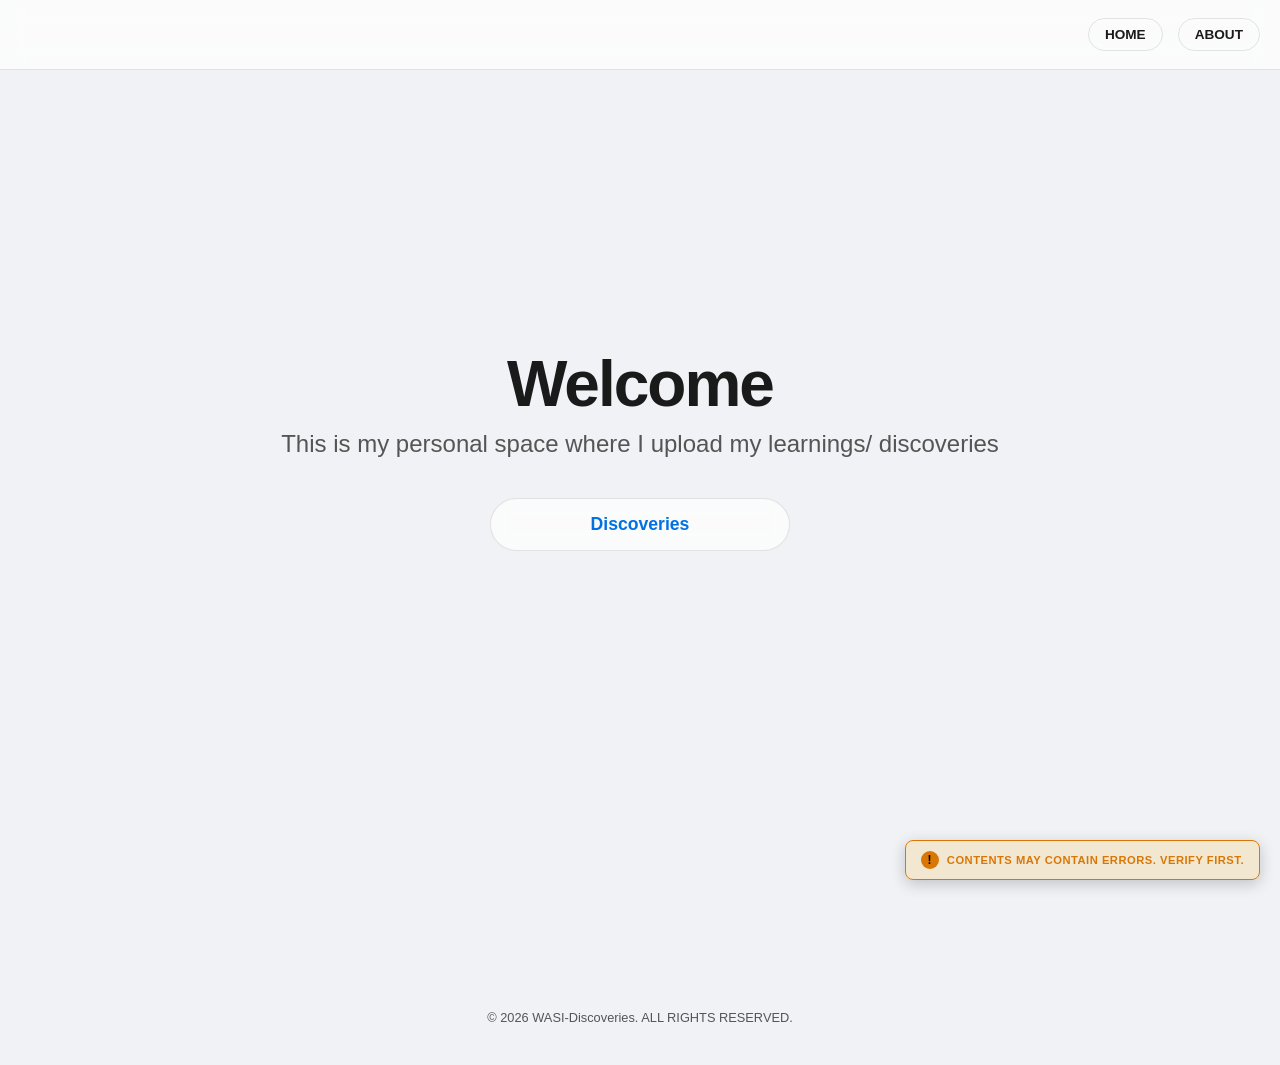
==== index.html @ cad324fa "cource code-1.0.0.0 First time uploading the source code." ====
<!DOCTYPE html>
<html lang="en">
<head>
    <meta charset="UTF-8">
    <meta name="viewport" content="width=device-width, initial-scale=1.0">
    <title>WASI-Discoveries | Physics and Computer Science</title>
    <link rel="stylesheet" href="style.css">
</head>
<body class="theme-light">

    <!-- Minimal Top Bar -->
    <header class="top-bar">
        <div class="nav-group">
            <button id="btn-home" class="nav-btn" onclick="app.goHome()">HOME</button>
            <a href="about.html" class="nav-btn">ABOUT</a>
        </div>
    </header>

    <!-- Welcome Screen (Shows on every refresh) -->
    <section id="welcome-screen" class="fullscreen-section">
        <div class="welcome-content">
            <h1 class="welcome-title">Welcome</h1>
            <p class="welcome-sub">This is my personal space where I upload my learnings/ discoveries</p>
            <button id="enter-btn" class="glass-btn">Discoveries</button>
        </div>
    </section>

    <!-- Main Article Container (Hidden initially) -->
    <main id="main-hub" class="hub-container hidden">
        <div class="grid-layout" id="article-grid">
            <!-- Articles injected here by app.js -->
        </div>
    </main>

    <!-- STUDENT WARNING BADGE -->
    <div class="student-warning">
        Contents may contain errors. Verify first.
    </div>

    <!-- Footer -->
    <footer class="main-footer">
        <p>&copy; 2026 WASI-Discoveries. ALL RIGHTS RESERVED.</p>
    </footer>

    <!-- Scripts -->
    <script src="config.js"></script>
    <script src="app.js"></script>
</body>
</html>
---- style.css ----
:root {
    --bg-main: #050505;
    --glass-bg: rgba(20, 20, 25, 0.6);
    --glass-border: rgba(255, 255, 255, 0.1);
    --text-main: #e0e0e0;
    --text-muted: #a0a0a0;
    --accent: #00ff9d;
    --warning-color: #ffaa00;
    --accent-glow: rgba(0, 255, 157, 0.15);
    --radius-lg: 24px;
    --radius-md: 12px;
    --transition: all 0.4s cubic-bezier(0.25, 0.8, 0.25, 1);
    --header-height: 70px;
}

.theme-light {
    --bg-main: #f0f2f5;
    --glass-bg: rgba(255, 255, 255, 0.7);
    --glass-border: rgba(0, 0, 0, 0.1);
    --text-main: #1a1a1a;
    --text-muted: #555555;
    --accent: #0071e3;
    --warning-color: #d97706;
    --accent-glow: rgba(0, 113, 227, 0.15);
}

* { margin: 0; padding: 0; box-sizing: border-box; }

body {
    font-family: -apple-system, BlinkMacSystemFont, "Segoe UI", Roboto, Helvetica, Arial, sans-serif;
    background-color: var(--bg-main);
    color: var(--text-main);
    overflow-x: hidden;
    transition: background-color 0.5s ease;
    position: relative;
    padding-top: var(--header-height);
}

/* --- Top Bar --- */
.top-bar {
    position: fixed; top: 0; width: 100%; height: var(--header-height);
    background: var(--glass-bg); backdrop-filter: blur(12px);
    border-bottom: 1px solid var(--glass-border);
    display: flex; justify-content: flex-end;
    align-items: center; padding: 0 20px;
    z-index: 1000;
}

.nav-group { display: flex; gap: 15px; }
.nav-btn {
    background: transparent; border: 1px solid var(--glass-border);
    color: var(--text-main); padding: 8px 16px; border-radius: 30px;
    font-weight: 600; cursor: pointer; transition: var(--transition);
    text-decoration: none; font-size: 0.85rem;
    white-space: nowrap;
}
.nav-btn:hover { border-color: var(--accent); color: var(--accent); box-shadow: 0 0 15px var(--accent-glow); }

/* --- Welcome Screen --- */
.fullscreen-section {
    position: fixed; top: 0; left: 0; width: 100%; height: 100vh;
    display: flex; justify-content: center; align-items: center;
    background: var(--bg-main); z-index: 999;
    animation: fadeIn 1s ease-out;
    padding: 20px;
}

.welcome-content { text-align: center; max-width: 800px; width: 100%; }
.welcome-title { 
    font-size: clamp(2.5rem, 8vw, 4rem); 
    font-weight: 800; margin-bottom: 10px; letter-spacing: -2px; line-height: 1.1;
}
.welcome-sub { 
    font-size: clamp(1rem, 4vw, 1.5rem); 
    color: var(--text-muted); margin-bottom: 40px; 
}

.glass-btn {
    background: var(--glass-bg); border: 1px solid var(--glass-border);
    color: var(--accent); padding: 15px 40px; font-size: 1.1rem;
    font-weight: 700; border-radius: 50px; cursor: pointer;
    transition: var(--transition); backdrop-filter: blur(10px);
    width: 100%; max-width: 300px;
}
.glass-btn:hover { transform: scale(1.05); box-shadow: 0 0 30px var(--accent-glow); }

/* --- Main Hub --- */
.hub-container {
    padding: 40px 5%; min-height: 100vh;
    animation: slideUp 0.8s ease-out;
}

.grid-layout {
    display: grid;
    grid-template-columns: repeat(auto-fill, minmax(300px, 1fr));
    gap: 30px;
    max-width: 1400px;
    margin: 0 auto;
}

/* --- Article Card --- */
.article-card {
    background: var(--glass-bg); border: 1px solid var(--glass-border);
    border-radius: var(--radius-lg); padding: 25px;
    cursor: pointer; transition: var(--transition);
    backdrop-filter: blur(10px);
    display: flex; flex-direction: column; justify-content: space-between;
    min-height: 220px;
}
.article-card:hover {
    transform: translateY(-8px);
    border-color: var(--accent);
    box-shadow: 0 15px 30px rgba(0,0,0,0.3);
}

.card-meta { font-size: 0.75rem; color: var(--accent); font-weight: 700; text-transform: uppercase; letter-spacing: 1px; }
.card-title { 
    font-size: 1.5rem; font-weight: 700; margin: 15px 0; line-height: 1.2; 
    display: -webkit-box; -webkit-line-clamp: 2; -webkit-box-orient: vertical; overflow: hidden;
}
.card-desc { 
    color: var(--text-muted); font-size: 0.95rem; flex-grow: 1; 
    display: -webkit-box; -webkit-line-clamp: 3; -webkit-box-orient: vertical; overflow: hidden;
}
.card-date { font-size: 0.85rem; color: var(--text-muted); margin-top: 15px; }

/* --- STUDENT WARNING BADGE --- */
.student-warning {
    position: fixed;
    bottom: 20px;
    right: 20px;
    background: rgba(255, 170, 0, 0.15);
    border: 1px solid var(--warning-color);
    color: var(--warning-color);
    padding: 10px 15px;
    border-radius: 8px;
    font-size: 0.7rem;
    font-weight: 600;
    text-transform: uppercase;
    letter-spacing: 0.5px;
    backdrop-filter: blur(5px);
    z-index: 9999;
    box-shadow: 0 4px 15px rgba(0,0,0,0.2);
    display: flex;
    align-items: center;
    gap: 8px;
    max-width: 90%;
    text-align: center;
}
.student-warning::before {
    content: "!";
    display: inline-flex;
    align-items: center;
    justify-content: center;
    width: 18px;
    height: 18px;
    background: var(--warning-color);
    color: #000;
    border-radius: 50%;
    font-weight: 900;
    font-size: 12px;
    flex-shrink: 0;
}

/* --- Animations --- */
@keyframes fadeIn { from { opacity: 0; } to { opacity: 1; } }
@keyframes slideUp { from { transform: translateY(50px); opacity: 0; } to { transform: translateY(0); opacity: 1; } }

/* --- Footer --- */
.main-footer { text-align: center; padding: 40px 20px; color: var(--text-muted); font-size: 0.8rem; }

/* --- Mobile --- */
@media (max-width: 768px) {
    .top-bar { padding: 0 15px; }
    .nav-btn { padding: 6px 12px; font-size: 0.75rem; }
    .hub-container { padding: 30px 15px; }
    .grid-layout { grid-template-columns: 1fr; gap: 20px; }
    .article-card { min-height: 180px; padding: 20px; }
    .card-title { font-size: 1.3rem; }
    .student-warning { bottom: 15px; right: 15px; left: 15px; max-width: calc(100% - 30px); font-size: 0.65rem; }
}
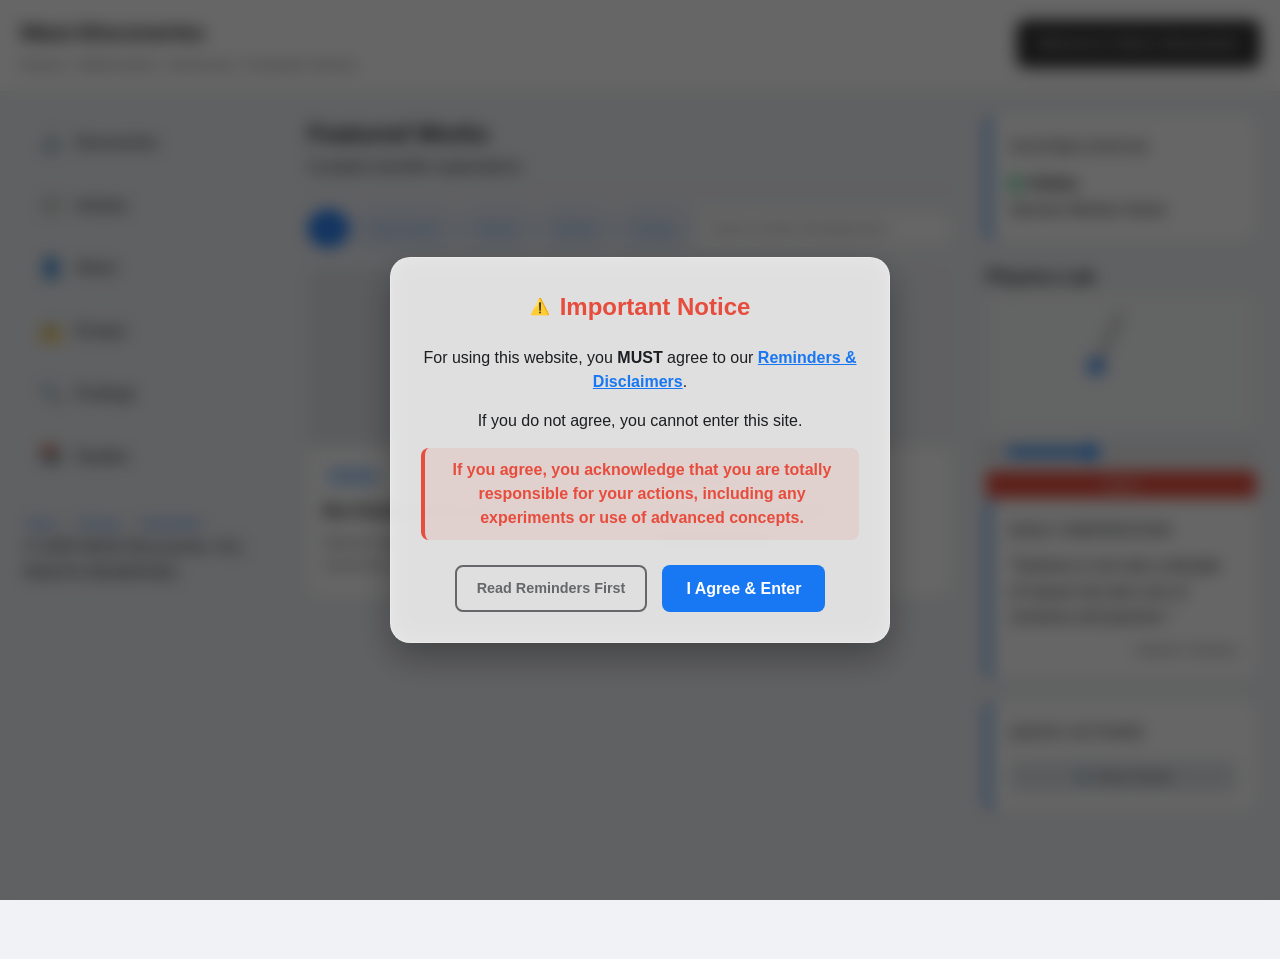
==== commit efa7329c: "New Update I have deleted my previous website version and replaced it with another updated version." ====
--- a/index.html
+++ b/index.html
@@ -1,49 +1,160 @@
 <!DOCTYPE html>
-<html lang="en">
+<html lang="en" data-theme="light">
 <head>
     <meta charset="UTF-8">
     <meta name="viewport" content="width=device-width, initial-scale=1.0">
-    <title>WASI-Discoveries | Physics and Computer Science</title>
-    <link rel="stylesheet" href="style.css">
+    <title>Wasi-Discoveries</title>
+    
+    <link rel="stylesheet" href="css/base.css">
+    <link rel="stylesheet" href="css/layout.css">
+    <link rel="stylesheet" href="css/sidebar-left.css">
+    <link rel="stylesheet" href="css/feed-gallery.css">
+    <link rel="stylesheet" href="css/sidebar-right.css">
+    <link rel="stylesheet" href="css/print.css" media="print">
 </head>
-<body class="theme-light">
+<body>
 
-    <!-- Minimal Top Bar -->
-    <header class="top-bar">
-        <div class="nav-group">
-            <button id="btn-home" class="nav-btn" onclick="app.goHome()">HOME</button>
-            <a href="about.html" class="nav-btn">ABOUT</a>
+    <div id="toast-container"></div>
+
+    <header class="site-header">
+        <div class="header-content">
+            <h1>Wasi-Discoveries</h1>
+            <span class="subtitle">Physics • Mathematics • Astronomy • Computer Science</span>
+        </div>
+        <div class="header-controls">
+            <select id="theme-color-picker">
+                <option value="#1877f2">Colour-1</option>
+                <option value="#2ecc71">Colour-2</option>
+                <option value="#e74c3c">Colour-3</option>
+                <option value="#9b59b6">Colour-4</option>
+            </select>
+            <button id="theme-toggle" aria-label="Toggle Dark Mode">🌙</button>
         </div>
     </header>
 
-    <!-- Welcome Screen (Shows on every refresh) -->
-    <section id="welcome-screen" class="fullscreen-section">
-        <div class="welcome-content">
-            <h1 class="welcome-title">Welcome</h1>
-            <p class="welcome-sub">This is my personal space where I upload my learnings/ discoveries</p>
-            <button id="enter-btn" class="glass-btn">Discoveries</button>
-        </div>
-    </section>
+    <div class="container">
+        <!-- LEFT COLUMN: Navigation Only -->
+        <aside class="sidebar-left">
+            <nav class="main-nav">
+                <ul>
+                    <li><a href="sites/Discoveries/index.html" class="nav-link"><span class="icon">🔬</span> Discoveries</a></li>
+                    <li><a href="sites/Articles/index.html" class="nav-link"><span class="icon">📰</span> Articles</a></li>
+                    <li><a href="sites/About/index.html" class="nav-link"><span class="icon">👤</span> About</a></li>
+                    <li><a href="sites/Essay/index.html" class="nav-link"><span class="icon">✍️</span> Essays</a></li>
+                    <li><a href="sites/Findings/index.html" class="nav-link"><span class="icon">🔍</span> Findings</a></li>
+                    <li><a href="sites/Studies/index.html" class="nav-link"><span class="icon">📚</span> Studies</a></li>
+                </ul>
+            </nav>
+            <div class="footer-links">
+                <a href="terms.html">Terms</a> | <a href="privacy.html">Privacy</a> | <a href="reminders.html">Reminders</a>
+            </div>
+            
+            <!-- Footer -->
+            <footer class="main-footer">
+                <p>&copy; 2026 WASI-Discoveries. ALL RIGHTS RESERVED.</p>
+            </footer>
+        </aside>
 
-    <!-- Main Article Container (Hidden initially) -->
-    <main id="main-hub" class="hub-container hidden">
-        <div class="grid-layout" id="article-grid">
-            <!-- Articles injected here by app.js -->
-        </div>
-    </main>
+        <!-- MIDDLE COLUMN: Feed -->
+        <main class="feed-column">
+            <header class="feed-header">
+                <h2>Featured Works</h2>
+                <span class="subtitle">Curated scientific explorations</span>
+            </header>
 
-    <!-- STUDENT WARNING BADGE -->
-    <div class="student-warning">
-        Contents may contain errors. Verify first.
+            <div class="controls-bar">
+                <div class="filter-group">
+                    <button class="filter-btn active" data-filter="all">All</button>
+                    <button class="filter-btn" data-filter="Discoveries">Discoveries</button>
+                    <button class="filter-btn" data-filter="Articles">Articles</button>
+                    <button class="filter-btn" data-filter="Studies">Studies</button>
+                    <button class="filter-btn" data-filter="Essays">Essays</button>
+                </div>
+                <input type="text" id="gallery-search" placeholder="Search (Under Development)....">
+            </div>
+
+            <div class="gallery-grid" id="gallery-grid">
+                <!-- Cards injected by JS -->
+            </div>
+        </main>
+
+        <!-- RIGHT COLUMN: Dashboard + Physics Lab -->
+        <aside class="sidebar-right">
+            <div class="dashboard-card">
+                <h3>System Status</h3>
+                <div class="status-indicator">
+                    <span id="connection-status" class="status-dot online"></span>
+                    <span id="status-text">Online</span>
+                </div>
+                <p class="status-desc">Service Worker Active</p>
+            </div>
+
+            <!-- Physics Lab -->
+            <div class="physics-lab-card">
+                <h3>Physics Lab</h3>
+                <div class="lab-canvas-container">
+                    <canvas id="pendulumCanvas" width="240" height="140"></canvas>
+                </div>
+                <div class="lab-controls">
+                    <label>G: <input type="range" id="gravityRange" min="5" max="50" value="20"></label>
+                    <button id="resetPendulum" class="lab-btn">Reset</button>
+                </div>
+            </div>
+
+            <div class="dashboard-card">
+                <h3>Daily Inspiration</h3>
+                <blockquote id="quote-of-day">"Science is not only a disciple of reason but also one of romance and passion."</blockquote>
+                <cite>- Stephen Hawking</cite>
+            </div>
+            
+            <div class="dashboard-card">
+                <h3>Quick Actions</h3>
+                <button id="clear-cache" class="action-btn secondary">🗑️ Clear Cache</button>
+            </div>
+        </aside>
     </div>
 
-    <!-- Footer -->
-    <footer class="main-footer">
-        <p>&copy; 2026 WASI-Discoveries. ALL RIGHTS RESERVED.</p>
-    </footer>
+    <!-- Mobile Bottom Nav -->
+    <nav class="mobile-bottom-nav">
+        <a href="sites/Discoveries/index.html" class="nav-item"><span>🔬</span><span>Discover</span></a>
+        <a href="sites/Articles/index.html" class="nav-item"><span>📰</span><span>Articles</span></a>
+        <a href="sites/About/index.html" class="nav-item"><span>👤</span><span>About</span></a>
+        <a href="sites/Photos/index.html" class="nav-item"><span>📷</span><span>Photos</span></a>
+    </nav>
 
-    <!-- Scripts -->
-    <script src="config.js"></script>
-    <script src="app.js"></script>
+    <!-- Lightbox -->
+    <div id="lightbox" class="lightbox">
+        <span class="lightbox-close">&times;</span>
+        <img id="lightbox-img" src="" alt="Full size">
+    </div>
+
+    <!-- NEW: Mandatory Reminder Modal -->
+    <div id="reminder-modal" class="modal-overlay">
+        <div class="modal-glass">
+            <div class="modal-header">
+                <span class="icon">⚠️</span>
+                <h2>Important Notice</h2>
+            </div>
+            <div class="modal-body">
+                <p>For using this website, you <strong>MUST</strong> agree to our <a href="reminders.html" target="_blank">Reminders & Disclaimers</a>.</p>
+                <p>If you do not agree, you cannot enter this site.</p>
+                <p class="warning-text">If you agree, you acknowledge that you are <strong>totally responsible for your actions</strong>, including any experiments or use of advanced concepts.</p>
+            </div>
+            <div class="modal-footer">
+                <a href="reminders.html" class="btn-secondary">Read Reminders First</a>
+                <button id="agree-btn" class="btn-primary">I Agree & Enter</button>
+            </div>
+        </div>
+    </div>
+
+    <!-- Scripts (Only ONCE) -->
+    <script src="js/app.js"></script>
+    <script>
+        if ('serviceWorker' in navigator) {
+            navigator.serviceWorker.register('js/sw.js')
+                .then(() => console.log('SW Registered'))
+                .catch(err => console.error('SW Fail:', err));
+        }
+    </script>
 </body>
 </html>
--- a/css/base.css
+++ b/css/base.css
@@ -0,0 +1,52 @@
+:root {
+    --bg-color: #f0f2f5;
+    --card-bg: #ffffff;
+    --text-primary: #1c1e21;
+    --text-secondary: #65676b;
+    --accent-blue: #1877f2;
+    --accent-hover: #145dbf;
+    --shadow-sm: 0 1px 2px rgba(0,0,0,0.1);
+    --shadow-md: 0 4px 8px rgba(0,0,0,0.1);
+    --shadow-lg: 0 8px 16px rgba(0,0,0,0.15);
+    --radius: 12px;
+    --font-main: -apple-system, BlinkMacSystemFont, "Segoe UI", Roboto, Helvetica, Arial, sans-serif;
+}
+
+[data-theme="dark"] {
+    --bg-color: #18191a;
+    --card-bg: #242526;
+    --text-primary: #e4e6eb;
+    --text-secondary: #b0b3b8;
+    --accent-blue: #459df5;
+    --accent-hover: #5aaaff;
+    --shadow-sm: 0 1px 2px rgba(0,0,0,0.3);
+    --shadow-md: 0 4px 8px rgba(0,0,0,0.4);
+}
+
+* { margin: 0; padding: 0; box-sizing: border-box; }
+body { font-family: var(--font-main); background: var(--bg-color); color: var(--text-primary); line-height: 1.6; transition: background 0.3s, color 0.3s; }
+a { text-decoration: none; color: var(--accent-blue); transition: color 0.2s; }
+a:hover { color: var(--accent-hover); }
+
+/* Header Styles */
+.site-header {
+    background: var(--card-bg);
+    padding: 15px 20px;
+    box-shadow: var(--shadow-sm);
+    position: sticky;
+    top: 0;
+    z-index: 100;
+    display: flex;
+    justify-content: space-between;
+    align-items: center;
+}
+.header-content h1 { font-size: 1.4rem; }
+.header-content .subtitle { font-size: 0.85rem; color: var(--text-secondary); }
+.header-controls { display: flex; gap: 10px; align-items: center; }
+#theme-color-picker { padding: 5px; border-radius: 6px; border: 1px solid #ddd; background: var(--card-bg); color: var(--text-primary); }
+#theme-toggle { background: none; border: none; font-size: 1.5rem; cursor: pointer; }
+
+/* Toast */
+#toast-container { position: fixed; top: 20px; right: 20px; z-index: 3000; }
+.toast { background: #333; color: white; padding: 12px 20px; border-radius: 8px; margin-bottom: 10px; animation: slideIn 0.3s; }
+@keyframes slideIn { from { transform: translateX(100%); opacity: 0; } to { transform: translateX(0); opacity: 1; } }
--- a/css/layout.css
+++ b/css/layout.css
@@ -0,0 +1,173 @@
+.container {
+    display: grid;
+    grid-template-columns: 260px 1fr 280px; 
+    gap: 24px;
+    max-width: 1300px;
+    margin: 24px auto;
+    padding: 0 24px;
+    min-height: calc(100vh - 80px);
+}
+
+/* Mobile Nav */
+.mobile-bottom-nav { display: none; position: fixed; bottom: 0; left: 0; width: 100%; background: var(--card-bg); box-shadow: 0 -2px 10px rgba(0,0,0,0.1); z-index: 1000; justify-content: space-around; padding: 10px 0; border-top: 1px solid #eee; }
+.nav-item { display: flex; flex-direction: column; align-items: center; text-decoration: none; color: var(--text-secondary); font-size: 0.75rem; }
+.nav-item .icon { font-size: 1.4rem; margin-bottom: 4px; }
+
+/* Lightbox */
+.lightbox { display: none; position: fixed; top: 0; left: 0; width: 100%; height: 100%; background: rgba(0,0,0,0.9); z-index: 2000; justify-content: center; align-items: center; }
+.lightbox img { max-width: 90%; max-height: 80vh; border-radius: 8px; }
+.lightbox-close { position: absolute; top: 20px; right: 30px; font-size: 3rem; color: white; cursor: pointer; }
+
+/* Responsive */
+@media (max-width: 900px) {
+    .container { 
+        grid-template-columns: 1fr; 
+        padding: 10px;
+        margin: 10px auto;
+    }
+    .sidebar-left, .sidebar-right { display: none; }
+    .mobile-bottom-nav { display: flex; }
+    .site-header { padding: 10px; }
+    .header-content h1 { font-size: 1.2rem; }
+    /* Hide physics lab on mobile to save space, or move to bottom nav? 
+       For now, we hide it on mobile as sidebar disappears. */
+    .physics-lab-section { display: none; } 
+}
+/* --- Mandatory Reminder Modal Styles --- */
+.modal-overlay {
+    position: fixed;
+    top: 0;
+    left: 0;
+    width: 100%;
+    height: 100%;
+    background: rgba(0, 0, 0, 0.6);
+    backdrop-filter: blur(8px); /* Glass blur effect */
+    z-index: 9999; /* Highest priority */
+    display: flex;
+    justify-content: center;
+    align-items: center;
+    padding: 20px;
+    animation: fadeIn 0.3s ease-out;
+}
+
+.modal-glass {
+    background: rgba(255, 255, 255, 0.85); /* Semi-transparent white */
+    backdrop-filter: blur(12px);
+    border: 1px solid rgba(255, 255, 255, 0.3);
+    border-radius: 20px;
+    padding: 30px;
+    max-width: 500px;
+    width: 100%;
+    box-shadow: 0 15px 35px rgba(0, 0, 0, 0.3);
+    text-align: center;
+    color: #1c1e21;
+    position: relative;
+    overflow: hidden;
+}
+
+/* Theme Mode Support for Modal */
+[data-theme="dark"] .modal-glass {
+    background: rgba(36, 37, 38, 0.85);
+    border: 1px solid rgba(255, 255, 255, 0.1);
+    color: #e4e6eb;
+}
+
+.modal-header {
+    display: flex;
+    align-items: center;
+    justify-content: center;
+    gap: 10px;
+    margin-bottom: 20px;
+}
+
+.modal-header h2 {
+    font-size: 1.5rem;
+    margin: 0;
+    color: var(--warning-red, #e74c3c);
+}
+
+.modal-body p {
+    margin-bottom: 15px;
+    font-size: 1rem;
+    line-height: 1.5;
+}
+
+.modal-body a {
+    color: var(--accent-blue, #1877f2);
+    font-weight: bold;
+    text-decoration: underline;
+}
+
+.warning-text {
+    color: var(--warning-red, #e74c3c);
+    font-weight: bold;
+    background: rgba(231, 76, 60, 0.1);
+    padding: 10px;
+    border-radius: 8px;
+    border-left: 4px solid var(--warning-red, #e74c3c);
+}
+
+.modal-footer {
+    display: flex;
+    gap: 15px;
+    justify-content: center;
+    margin-top: 25px;
+    flex-wrap: wrap;
+}
+
+.btn-primary {
+    background: var(--accent-blue, #1877f2);
+    color: white;
+    border: none;
+    padding: 12px 24px;
+    border-radius: 8px;
+    font-size: 1rem;
+    font-weight: bold;
+    cursor: pointer;
+    transition: transform 0.2s, opacity 0.2s;
+    text-decoration: none;
+    display: inline-block;
+}
+
+.btn-primary:hover {
+    transform: scale(1.05);
+    opacity: 0.9;
+}
+
+.btn-secondary {
+    background: transparent;
+    color: var(--text-secondary, #65676b);
+    border: 2px solid var(--text-secondary, #65676b);
+    padding: 10px 20px;
+    border-radius: 8px;
+    font-size: 0.9rem;
+    font-weight: bold;
+    cursor: pointer;
+    text-decoration: none;
+    transition: all 0.2s;
+}
+
+.btn-secondary:hover {
+    background: rgba(0,0,0,0.05);
+    color: var(--text-primary, #1c1e21);
+    border-color: var(--text-primary, #1c1e21);
+}
+
+@keyframes fadeIn {
+    from { opacity: 0; transform: scale(0.9); }
+    to { opacity: 1; transform: scale(1); }
+}
+
+/* Mobile Adjustments */
+@media (max-width: 600px) {
+    .modal-glass {
+        padding: 20px;
+        margin: 10px;
+    }
+    .modal-footer {
+        flex-direction: column;
+    }
+    .btn-primary, .btn-secondary {
+        width: 100%;
+    }
+}
--- a/css/sidebar-left.css
+++ b/css/sidebar-left.css
@@ -0,0 +1,89 @@
+.sidebar-left { 
+    position: sticky; 
+    top: 80px; 
+    height: calc(100vh - 100px); 
+    overflow-y: auto; 
+    padding-right: 10px;
+}
+
+/* Navigation Styles */
+.main-nav ul { list-style: none; }
+.main-nav li { margin-bottom: 8px; }
+.nav-link { display: flex; align-items: center; padding: 12px 15px; border-radius: 8px; color: var(--text-primary); font-weight: 500; transition: background 0.2s; }
+.nav-link:hover { background: rgba(24, 119, 242, 0.1); color: var(--accent-blue); }
+.nav-link .icon { margin-right: 12px; font-size: 1.2rem; }
+
+/* Physics Lab Section */
+.physics-lab-section {
+    margin-top: 30px;
+    padding: 15px;
+    background: var(--card-bg);
+    border-radius: var(--radius);
+    box-shadow: var(--shadow-sm);
+    border: 1px solid #ddd;
+}
+
+.physics-lab-section h3 {
+    font-size: 1rem;
+    margin-bottom: 10px;
+    color: var(--text-primary);
+    text-align: center;
+    border-bottom: 1px solid #eee;
+    padding-bottom: 5px;
+}
+
+.lab-canvas-container {
+    width: 100%;
+    height: 150px;
+    background: #f8f9fa;
+    border-radius: 6px;
+    overflow: hidden;
+    display: flex;
+    justify-content: center;
+    align-items: center;
+    margin-bottom: 10px;
+}
+
+#pendulumCanvas {
+    width: 100%;
+    height: 100%;
+    object-fit: contain;
+}
+
+.lab-controls {
+    display: flex;
+    flex-direction: column;
+    gap: 8px;
+    font-size: 0.8rem;
+}
+
+.lab-controls label {
+    display: flex;
+    align-items: center;
+    gap: 5px;
+    color: var(--text-secondary);
+}
+
+.lab-controls input[type="range"] {
+    flex: 1;
+    cursor: pointer;
+}
+
+.lab-btn {
+    width: 100%;
+    padding: 6px;
+    background: var(--accent-blue);
+    color: white;
+    border: none;
+    border-radius: 4px;
+    cursor: pointer;
+    font-size: 0.8rem;
+    transition: opacity 0.2s;
+}
+
+.lab-btn:hover {
+    opacity: 0.9;
+}
+
+.footer-links { margin-top: 30px; font-size: 0.8rem; color: var(--text-secondary); }
+.footer-links a { margin-right: 10px; }
--- a/css/feed-gallery.css
+++ b/css/feed-gallery.css
@@ -0,0 +1,23 @@
+.feed-column { padding-bottom: 80px; }
+.feed-header { margin-bottom: 20px; border-bottom: 1px solid #ddd; padding-bottom: 10px; }
+.controls-bar { display: flex; flex-wrap: wrap; gap: 10px; margin-bottom: 20px; }
+.filter-group { display: flex; gap: 8px; flex-wrap: wrap; }
+.filter-btn { padding: 6px 12px; border: 1px solid var(--accent-blue); background: transparent; color: var(--accent-blue); border-radius: 20px; cursor: pointer; font-size: 0.85rem; transition: all 0.2s; }
+.filter-btn.active, .filter-btn:hover { background: var(--accent-blue); color: white; }
+#gallery-search { flex: 1; min-width: 200px; padding: 10px; border: 1px solid #ddd; border-radius: 8px; background: var(--card-bg); color: var(--text-primary); }
+
+.gallery-grid { display: grid; grid-template-columns: repeat(auto-fill, minmax(280px, 1fr)); gap: 20px; }
+.gallery-card { background: var(--card-bg); border-radius: var(--radius); overflow: hidden; box-shadow: var(--shadow-sm); transition: transform 0.3s, box-shadow 0.3s; display: flex; flex-direction: column; text-decoration: none; color: inherit; height: 100%; opacity: 0; transform: translateY(20px); }
+.gallery-card.visible { opacity: 1; transform: translateY(0); transition: opacity 0.6s, transform 0.6s; }
+.gallery-card:hover { transform: translateY(-5px); box-shadow: var(--shadow-md); }
+.card-image { position: relative; height: 180px; background: #e4e6eb; overflow: hidden; }
+.card-image img { width: 100%; height: 100%; object-fit: cover; transition: transform 0.5s; }
+.gallery-card:hover .card-image img { transform: scale(1.1); }
+.skeleton { position: absolute; top: 0; left: 0; width: 100%; height: 100%; background: linear-gradient(90deg, #e4e6eb 25%, #f0f2f5 50%, #e4e6eb 75%); background-size: 200% 100%; animation: pulse 1.5s infinite; }
+@keyframes pulse { 0% { background-position: 200% 0; } 100% { background-position: -200% 0; } }
+.overlay { position: absolute; top: 0; left: 0; width: 100%; height: 100%; background: rgba(0,0,0,0.4); display: flex; align-items: center; justify-content: center; opacity: 0; transition: opacity 0.3s; color: white; font-weight: bold; }
+.gallery-card:hover .overlay { opacity: 1; }
+.card-content { padding: 15px; flex-grow: 1; }
+.category-tag { display: inline-block; background: #e7f3ff; color: var(--accent-blue); padding: 2px 8px; border-radius: 12px; font-size: 0.75rem; font-weight: bold; margin-bottom: 8px; }
+.card-content h3 { font-size: 1.1rem; margin-bottom: 6px; }
+.card-content p { font-size: 0.9rem; color: var(--text-secondary); }
--- a/css/sidebar-right.css
+++ b/css/sidebar-right.css
@@ -0,0 +1,96 @@
+.sidebar-right { 
+    position: sticky; 
+    top: 80px; 
+    height: calc(100vh - 100px); 
+    overflow-y: auto; 
+    padding-left: 10px;
+}
+
+.dashboard-card { 
+    background: var(--card-bg); 
+    border-radius: var(--radius); 
+    padding: 20px; 
+    margin-bottom: 20px; 
+    box-shadow: var(--shadow-sm); 
+    border-left: 4px solid var(--accent-blue); 
+}
+
+.dashboard-card h3 { 
+    font-size: 1rem; 
+    margin-bottom: 10px; 
+    color: var(--text-secondary); 
+    text-transform: uppercase; 
+    letter-spacing: 0.5px; 
+}
+
+.status-indicator { display: flex; align-items: center; gap: 8px; font-weight: bold; }
+.status-dot { width: 10px; height: 10px; border-radius: 50%; background: #ccc; }
+.status-dot.online { background: #2ecc71; box-shadow: 0 0 8px #2ecc71; }
+.status-dot.offline { background: #e74c3c; }
+
+/* NEW: Physics Lab Card Styles */
+.physics-lab-card {
+    border-left-color: #e74c3c; /* Red accent for Physics */
+}
+
+.lab-canvas-container {
+    width: 100%;
+    height: 140px;
+    background: #f8f9fa;
+    border-radius: 6px;
+    overflow: hidden;
+    display: flex;
+    justify-content: center;
+    align-items: center;
+    margin-bottom: 10px;
+    border: 1px solid #eee;
+}
+
+#pendulumCanvas {
+    width: 100%;
+    height: 100%;
+    object-fit: contain;
+}
+
+.lab-controls {
+    display: flex;
+    flex-direction: column;
+    gap: 8px;
+    font-size: 0.8rem;
+}
+
+.lab-controls label {
+    display: flex;
+    align-items: center;
+    gap: 5px;
+    color: var(--text-secondary);
+}
+
+.lab-controls input[type="range"] {
+    flex: 1;
+    cursor: pointer;
+}
+
+.lab-btn {
+    width: 100%;
+    padding: 6px;
+    background: #e74c3c; /* Red button */
+    color: white;
+    border: none;
+    border-radius: 4px;
+    cursor: pointer;
+    font-size: 0.8rem;
+    transition: opacity 0.2s;
+}
+
+.lab-btn:hover {
+    opacity: 0.9;
+}
+
+/* End Physics Lab Styles */
+
+blockquote { font-style: italic; color: var(--text-primary); margin: 10px 0; }
+cite { font-size: 0.8rem; color: var(--text-secondary); display: block; text-align: right; }
+.action-btn { width: 100%; padding: 8px; margin-top: 5px; border: none; border-radius: 6px; background: var(--accent-blue); color: white; cursor: pointer; font-weight: bold; }
+.action-btn.secondary { background: #e4e6eb; color: var(--text-secondary); }
+.action-btn:hover { opacity: 0.9; }
--- a/css/print.css
+++ b/css/print.css
@@ -0,0 +1,13 @@
+@media print {
+    body { background: white !important; color: black !important; font-size: 12pt; }
+    .site-header, .sidebar-left, .sidebar-right, .mobile-bottom-nav, .fab, .widget-draggable, .lightbox, .modal, .controls-bar, #theme-toggle, #theme-color-picker, #toast-container, .filter-btn, #gallery-search, .action-btn { display: none !important; }
+    .container { display: block !important; width: 100% !important; margin: 0 !important; padding: 0 !important; grid-template-columns: 1fr !important; }
+    .feed-column { width: 100% !important; padding: 0 !important; }
+    .gallery-card { break-inside: avoid; border: 1px solid #ccc; box-shadow: none; margin-bottom: 20px; page-break-inside: avoid; background: white !important; color: black !important; }
+    .card-image { height: 150px !important; background: #eee !important; }
+    .card-image img { max-width: 100% !important; height: auto !important; object-fit: contain !important; }
+    .overlay, .skeleton { display: none !important; }
+    h1, h2, h3 { color: black !important; page-break-after: avoid; }
+    a { color: black !important; text-decoration: none !important; }
+    a[href]:after { content: " (" attr(href) ")"; font-size: 0.8em; color: #555; }
+}
